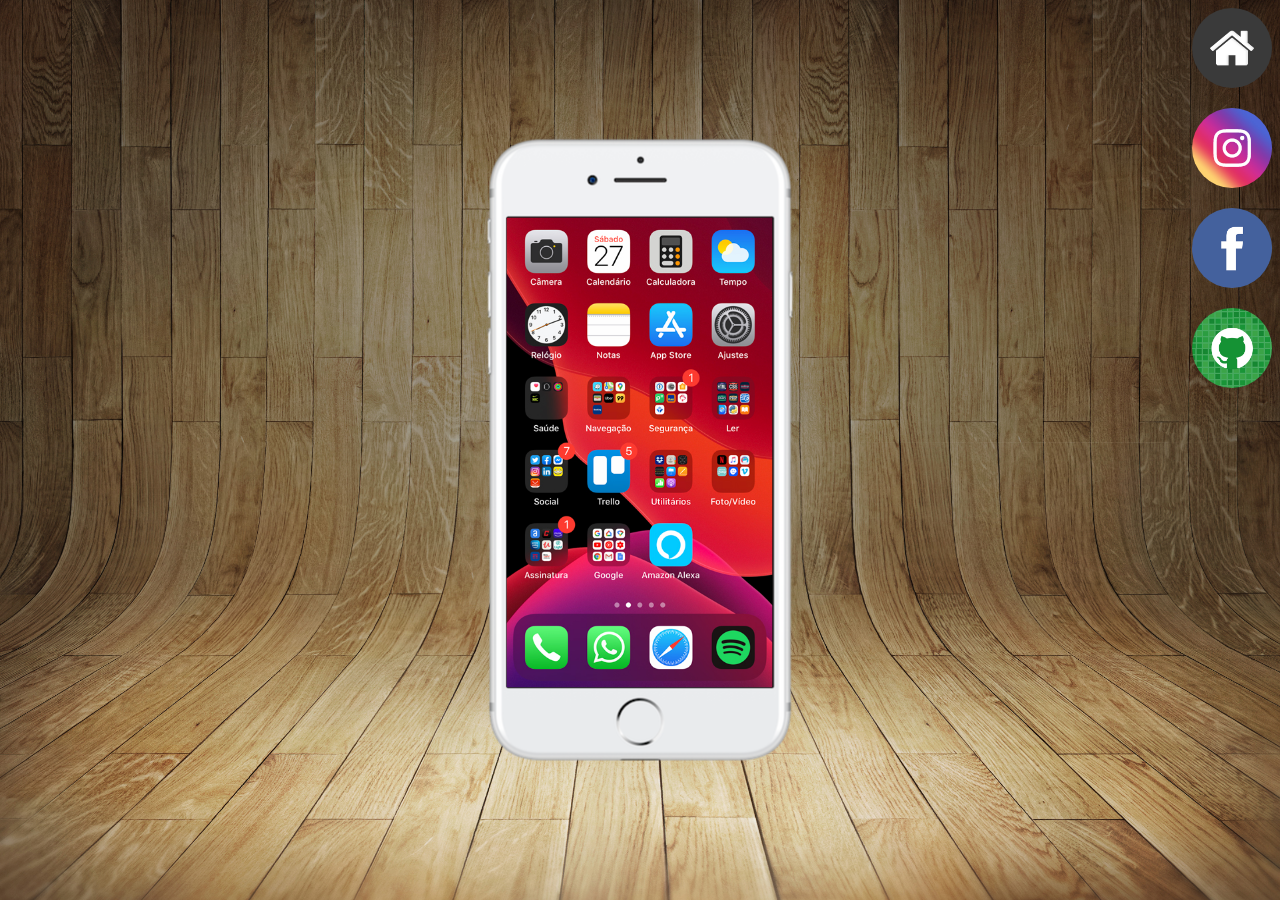
==== index.html @ 4988f8b7 "criei o projeto-social" ====
<!DOCTYPE html>
<html lang="pt-br">
<head>
    <meta charset="UTF-8">
    <meta name="viewport" content="width=device-width, initial-scale=1.0">
    <title>Projeto-social</title>
    <link rel="shortcut icon" href="favicon.ico" type="image/x-icon">
    <link rel="stylesheet" href="estilos/style.css">
</head>
<body>
    <main>
        <section id="telefone" >
            <iframe src="home.html" name="tela" id="tela" frameborder="0"></iframe>

        </section>
        
        <section id="redes-sociais" >
             <a href="" target="tela"><img src="imagens/logo-home.jpg" alt="logo do inicio"  title="início"></a><br>
             <a href="" target="tela"><img src="imagens/logo-instagram.jpg" alt="logo do instagram" title="instagram"></a><br>
             <a href="" target="tela"><img src="imagens/logo-facebook.jpg" alt="logo do facebook" title="faceboock"></a><br>
             <a href="" target="tela"><img src="imagens/logo-github.jpg" alt="logo do github" title="github"></a>
             
              


        </section>
    </main>
    
</body>
</html>
---- estilos/style.css ----
@charset "utf-8";

*{
    padding: 0px;
    margin: 0px;
}

html, body{
    height: 100vh;
    width: 100vw;
}

body{
    background: url('../imagens/fundo-madeira.jpg') no-repeat top center;
    background-size: cover;
}

main{
    height: 100vh;
    position: relative;
}

#telefone{
    position: relative;
    height: 627px;
    width: 311px;
    position: absolute;
    top: 50%;
    left: 50%;
    transform: translate(-50%, -50%);
    background: url('../imagens/frame-iphone.png')no-repeat top center;
    border-radius: 54px;   
    margin: auto;
}

iframe#tela{
    position:absolute;
    top:81px ;
    left:22px ;
    height:470px ;
    width: 266px;
}
section#redes-sociais {
     text-align: right;
}

section#redes-sociais img {
    width:80px;
    height: 80px;
    margin: 8px;
    border-radius: 50%;
}

section#redes-sociais img:hover{
    border: 1px solid white;
}
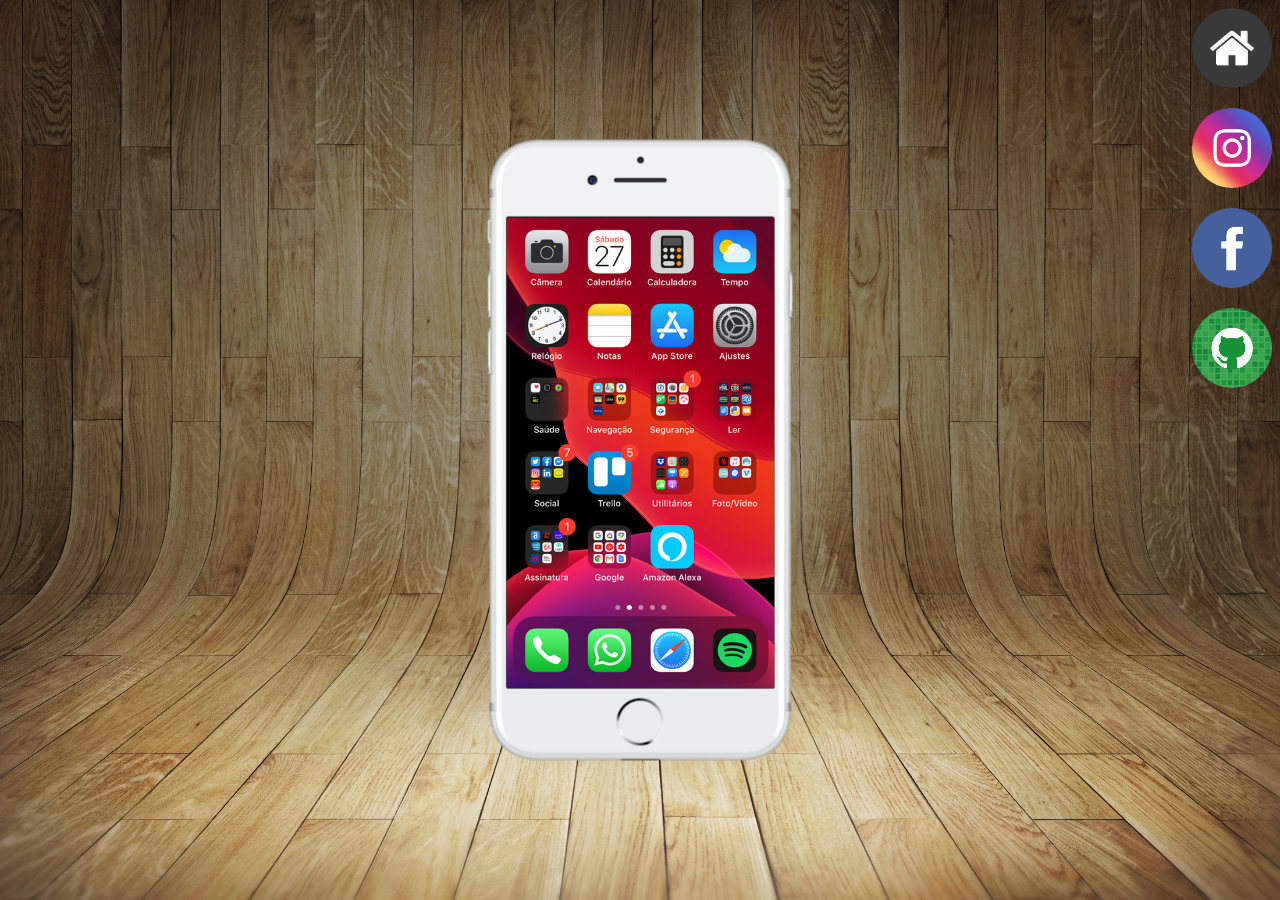
==== commit 9aec6a83: "atualização do botão git" ====
--- a/index.html
+++ b/index.html
@@ -15,10 +15,10 @@
         </section>
         
         <section id="redes-sociais" >
-             <a href="" target="tela"><img src="imagens/logo-home.jpg" alt="logo do inicio"  title="início"></a><br>
-             <a href="" target="tela"><img src="imagens/logo-instagram.jpg" alt="logo do instagram" title="instagram"></a><br>
-             <a href="" target="tela"><img src="imagens/logo-facebook.jpg" alt="logo do facebook" title="faceboock"></a><br>
-             <a href="" target="tela"><img src="imagens/logo-github.jpg" alt="logo do github" title="github"></a>
+             <a href="home.html" target="tela"><img src="imagens/logo-home.jpg" alt="logo do inicio"  title="início"></a><br>
+             <a href="instagram.html" target="tela"><img src="imagens/logo-instagram.jpg" alt="logo do instagram" title="instagram"></a><br>
+             <a href="face.html" target="tela"><img src="imagens/logo-facebook.jpg" alt="logo do facebook" title="facebook"></a><br>
+             <a href="github.html" target="tela"><img src="imagens/logo-github.jpg" alt="logo do github" title="github"></a>
              
               
 
--- a/estilos/style.css
+++ b/estilos/style.css
@@ -37,8 +37,9 @@
     position:absolute;
     top:81px ;
     left:22px ;
-    height:470px ;
-    width: 266px;
+    height:471px ;
+    width: 268px;
+
 }
 section#redes-sociais {
      text-align: right;
@@ -49,6 +50,7 @@
     height: 80px;
     margin: 8px;
     border-radius: 50%;
+
 }
 
 section#redes-sociais img:hover{
